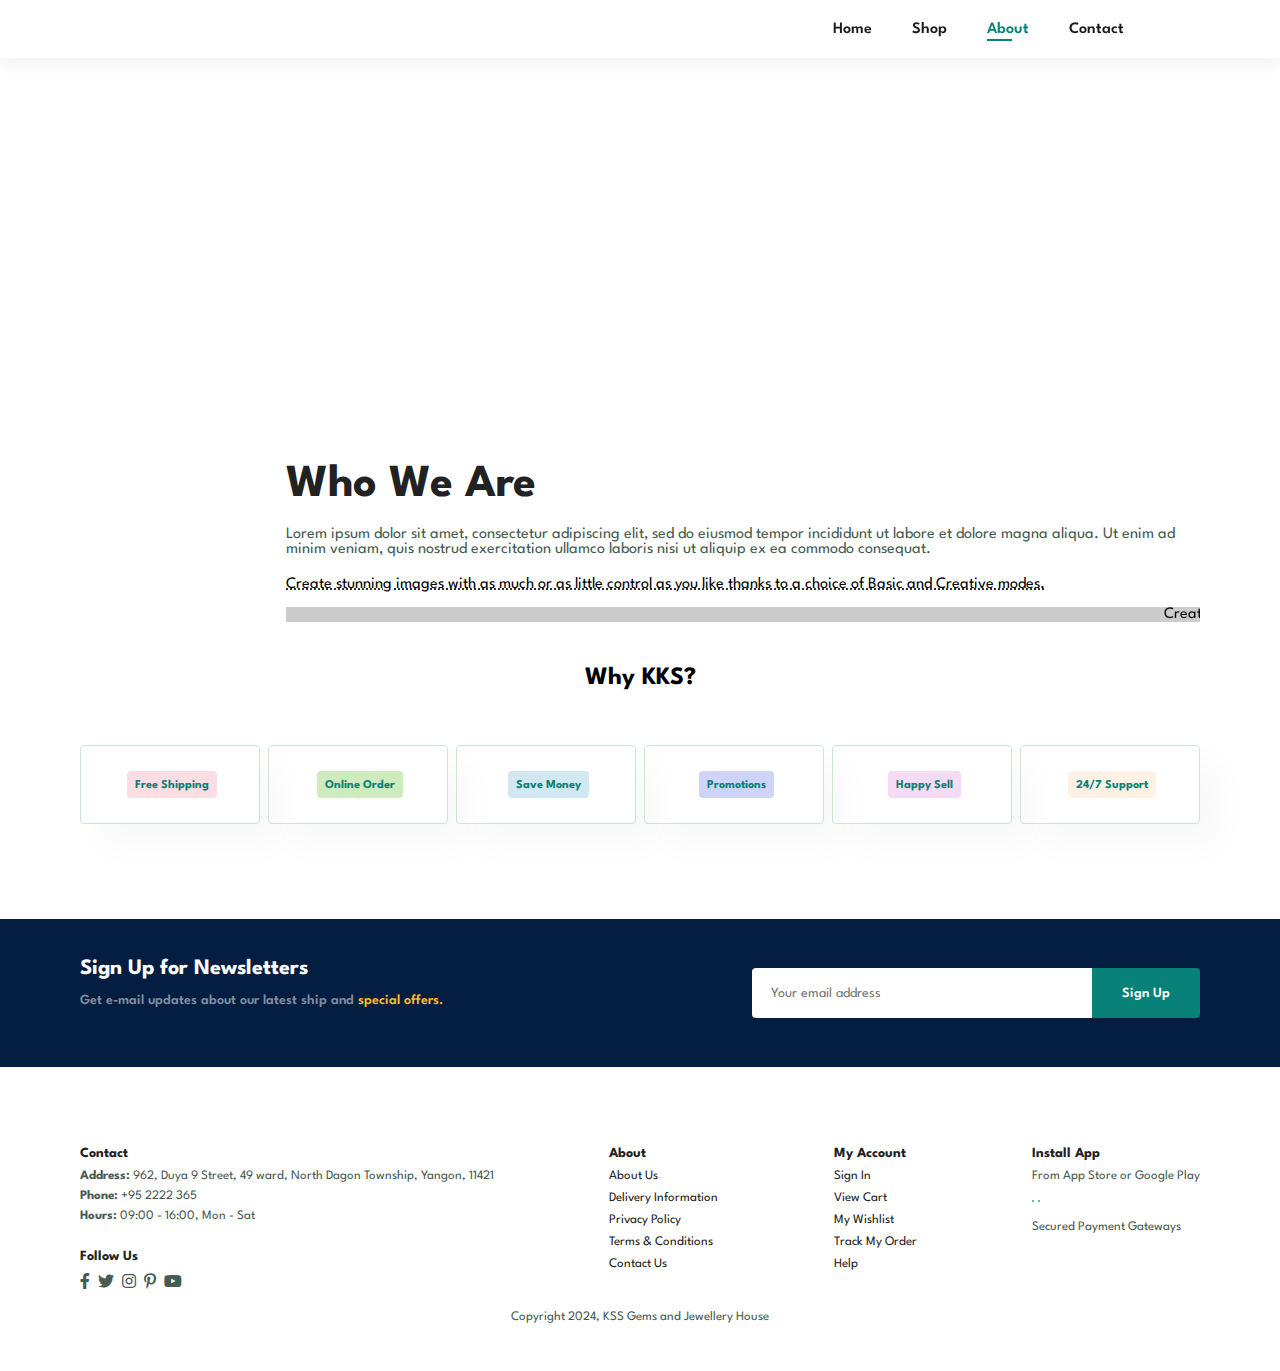
==== about.html @ e3e3e110 "Add files via upload" ====
<!DOCTYPE html>
<html lang="en">

    <head>
        <meta charset="UTF-8">
        <meta http-equiv="X-UA-Compatible" content="IE=edge">
        <meta name="viewport" content="width=device-width, initial-scale=1.0">
        <title>KKS | ABOUT</title>
        <link rel="stylesheet" href="https://pro.fontawesome.com/releases/v5.10.0/css/all.css" />

        <link rel="stylesheet" href="style.css">
    </head>

    <body>
        <section id="header">
            <a href="index.html"><img src="image/logo.png" class="logo" alt=""></a>

            <div>
                <ul id="navbar">
                    <li><a href="index.html">Home</a></li>
                    <li><a href="shop.html">Shop</a></li>
                    <li><a class="active" href="about.html">About</a></li>
                    <li><a href="contact.html">Contact</a></li>
                    <li id="lg-bag"><a href="cart.html"><i class="far fa-shopping-bag"></i></a></li>
                    <a href="#" id="close"><i class="far fa-times"></i></a>
                </ul>
            </div>
            <div id="mobile">
                <a href="cart.html"><i class="far fa-shopping-bag"></i></a>
                <i id="bar" class="fas fa-outdent"></i>
            </div>
        </section>

        <section id="page-header" class="about-header">
            <h2>#KnowUs</h2>
            <p>Read all case studies about our products!</p>
        </section>

        <section id="about-head" class="section-p1">
            <img src="image/celeb.jpeg" alt="">
            <div>
                <h2>Who We Are</h2>
                <p>
                    Lorem ipsum dolor sit amet, consectetur adipiscing elit, sed do eiusmod tempor incididunt ut labore et dolore magna aliqua. Ut enim ad minim veniam, quis nostrud exercitation ullamco laboris nisi ut aliquip ex ea commodo consequat.
                </p>
                <abbr title="">Create stunning images with as much or as little control as you like thanks to a choice of Basic and Creative modes.</abbr>
                <br><br>
                <marquee bgcolor="#ccc" loop="-1" scrollamount="5" width="100%">Create stunning images with as much or as little control as you like thanks to a choice of Basic and Creative modes.</marquee>
            </div>
        </section>
        <h3 style="text-align: center; font-size: 25px;">Why KKS?</h3>
        <section id="feature" class="section-p1">
            <div class="fe-box">
                <img src="img/features/f1.png" alt="">
                <h6>Free Shipping</h6>
            </div>
            <div class="fe-box">
                <img src="img/features/f2.png" alt="">
                <h6>Online Order</h6>
            </div>
            <div class="fe-box">
                <img src="img/features/f3.png" alt="">
                <h6>Save Money</h6>
            </div>
            <div class="fe-box">
                <img src="img/features/f4.png" alt="">
                <h6>Promotions</h6>
            </div>
            <div class="fe-box">
                <img src="img/features/f5.png" alt="">
                <h6>Happy Sell</h6>
            </div>
            <div class="fe-box">
                <img src="img/features/f6.png" alt="">
                <h6>24/7 Support</h6>
            </div>
        </section>

        <section id="newsletter" class="section-p1 section-m1">
            <div class="newstext">
                <h4>Sign Up for Newsletters</h4>
                <p>Get e-mail updates about our latest ship and <span>special offers.</span></p>
            </div>
            <div class="form">
                <input type="text" placeholder="Your email address">
                <button class="normal">Sign Up</button>
            </div>
        </section>

        <footer class="section-p1">
            <div class="col">
                <img src="image/logo.png" alt="">
                <h4>Contact</h4>
                <p><strong>Address:</strong> 962, Duya 9 Street, 49 ward, North Dagon Township, Yangon, 11421</p>
                <p><strong>Phone:</strong> +95 2222 365</p>
                <p><strong>Hours:</strong> 09:00 - 16:00, Mon - Sat</p>
                <div class="follow">
                    <h4>Follow Us</h4>
                    <div class="icon">
                        <i class="fab fa-facebook-f"></i>
                        <i class="fab fa-twitter"></i>
                        <i class="fab fa-instagram"></i>
                        <i class="fab fa-pinterest-p"></i>
                        <i class="fab fa-youtube"></i>                        
                    </div>
                </div>
            </div>

            <div class="col">
                <h4>About</h4>
                <a href="#">About Us</a>
                <a href="#">Delivery Information</a>
                <a href="#">Privacy Policy</a>
                <a href="#">Terms & Conditions</a>
                <a href="#">Contact Us</a>
            </div>

            <div class="col">
                <h4>My Account</h4>
                <a href="#">Sign In</a>
                <a href="#">View Cart</a>
                <a href="#">My Wishlist</a>
                <a href="#">Track My Order</a>
                <a href="#">Help</a>
            </div>

            <div class="col install">
                <h4>Install App</h4>
                <p>From App Store or Google Play</p>
                <div class="row">
                    <img src="img/pay/app.jpg" alt="">
                    <img src="img/pay/play.jpg" alt="">
                </div>
                <p>Secured Payment Gateways</p>
                <img src="img/pay/pay.png" alt="">
            </div>

            <div class="copyright">
                <p>Copyright 2024, KSS Gems and Jewellery House</p>
            </div>
        </footer>

        <script src="script.js"></script>
    </body>

</html>
---- style.css ----
@import url("https://fonts.googleapis.com/css2?family=Spartan:wght@100;200;300;400;500;600;700;800;900&display=swap");
* {
  margin: 0;
  padding: 0;
  box-sizing: border-box;
  font-family: "Spartan", sans-serif;
}

html {
  scroll-behavior: smooth;
}

/* Global Styles */

h1 {
  font-size: 50px;
  line-height: 64px;
  color: #222;
}

h2 {
  font-size: 46px;
  line-height: 54px;
  color: #222;
}

h4 {
  font-size: 20px;
  color: #222;
}

h6 {
  font-weight: 700;
  font-size: 12px;
}

p {
  font-size: 16px;
  color: #465b52;
  margin: 15px 0 20px 0;
}

.section-p1 {
  padding: 40px 80px;
}

.section-m1 {
  margin: 40px 0;
}

button.normal {
  font-size: 14px;
  font-weight: 600;
  padding: 15px 30px;
  color: black;
  background-color: white;
  border-radius: 4px;
  cursor: pointer;
  border: none;
  outline: none;
  transition: 0.2s;
}

button.white {
  font-size: 13px;
  font-weight: 600;
  padding: 11px 18px;
  color: black;
  background-color: transparent;
  cursor: pointer;
  border: 1px solid black;
  outline: none;
  transition: 0.2s;
}

body {
  width: 100%;
}

#header {
  display: flex;
  align-items: center;
  justify-content: space-between;
  padding: 20px 80px;
  background-color: white;
  box-shadow: 0 5px 15px rgba(0, 0, 0, 0.06);
  z-index: 999;
  position: sticky;
  top: 0;
  left: 0;
}

#header img {
  width: 100px;
}

#navbar {
  display: flex;
  align-items: center;
  justify-content: center;
}

#navbar li {
  list-style: none;
  padding: 0 20px;
  position: relative;
}

#navbar li a {
  text-decoration: none;
  font-size: 16px;
  font-weight: 600;
  color: #1a1a1a;
  transition: 0.3s ease;
}

#navbar li a:hover,
#navbar li a.active {
  color: #088178;
}

#navbar li a.active::after,
#navbar li a:hover::after {
  content: "";
  width: 30%;
  height: 2px;
  background: #088178;
  position: absolute;
  bottom: -4px;
  left: 20px;
}

#mobile {
  display: none;
  align-items: center;
}

#close {
  display: none;
}

#hero {
  background-image: url("image/ban.jpeg");
  height: 90vh;
  width: 100%;
  background-size: cover;
  background-position: top 25% right 0;
  padding: 0 80px;
  display: flex;
  flex-direction: column;
  align-items: flex-end;
  justify-content: center;
  margin-bottom: 30px;
}

#hero h4 {
  padding-bottom: 15px;
}

#hero h1 {
  color: #088178;
}

#hero button {
  background-image: url("img/button.png");
  background-color: transparent;
  color: #088178;
  border: 0;
  padding: 14px 80px 14px 65px;
  background-repeat: no-repeat;
  cursor: pointer;
  font-weight:700;
  font-size: 15px;
}

#feature {
  display: flex;
  align-items: center;
  justify-content: space-between;
  flex-wrap: wrap;
}

#feature .fe-box {
  width: 180px;
  text-align: center;
  padding: 25px 15px;
  box-shadow: 20px 20px 34px rgba(0, 0, 0, 0.03);
  border: 1px solid #cce7d0;
  border-radius: 4px;
  margin: 15px 0;
}

#feature .fe-box:hover {
  box-shadow: 10px 10px 54px rgba(70, 62, 221, 0.1);
}

#feature .fe-box img {
  width: 100%;
  margin-bottom: 10px;
}

#feature .fe-box h6 {
  display: inline-block;
  padding: 9px 8px 6px 8px;
  line-height: 1;
  border-radius: 4px;
  color: #088178;
  background-color: #fddde4;
}

#feature .fe-box:nth-child(2) h6 {
  background-color: #cdebbc;
}
#feature .fe-box:nth-child(3) h6 {
  background-color: #d1e8f2;
}
#feature .fe-box:nth-child(4) h6 {
  background-color: #cdd4f8;
}
#feature .fe-box:nth-child(5) h6 {
  background-color: #f6dbf6;
}
#feature .fe-box:nth-child(6) h6 {
  background-color: #fff2e5;
}

#product1 {
  text-align: center;
}

#product1 .pro-container {
  display: flex;
  justify-content: space-between;
  padding: 20px;
  flex-wrap: wrap;
}

#product1 .pro {
  width: 23%;
  min-width: 250px;
  padding: 10px 12px;
  border: 1px solid lightgray;
  border-radius: 25px;
  cursor: pointer;
  box-shadow: 20px 20px 30px rgba(0, 0, 0, 0.02);
  margin: 15px 0;
  transition: 0.2s ease;
  position: relative;
}

#product .pro:hover {
  box-shadow: 20px 20px 30px rgba(0, 0, 0, 0.06);
}

#product1 .pro img{
  width: 100%;
  height: 200px;
  border-radius: 20px;
  border: 0.25px solid lightgray;
}

#product1 .pro .des {
  text-align: start;
  padding: 10px 0;
}

#product1 .pro .des span {
  color: #606063;
  font-size: 12px;
}

#product1 .pro .des h5 {
  padding-top: 7px;
  color: #1a1a1a;
  font-size: 14px;
}

#product1 .pro .des i {
  font-size: 12px;
  color: rgb(243, 181, 25);
}

#product1 .pro .des h4 {
  padding-top: 7px;
  font-size: 15px;
  font-weight: 700;
  color: black;
}

#product1 .pro .cart {
  width: 40px;
  height: 40px;
  line-height: 40px;
  border-radius: 50px;
  background-color: #e8f6ea;
  font-weight: 500;
  color: black;
  border: 1px solid #cce7d0;
  position: absolute;
  bottom: 20px;
  right: 10px;
}

#banner {
  display: flex;
  flex-direction: column;
  justify-content: center;
  align-items: center;
  text-align: center;
  background-image: url("img/banner/b2.jpg");
  width: 100%;
  height: 40vh;
  background-size: cover;
  background-position: center;
}

#banner h4 {
  color: white;
  font-size: 16px;
}

#banner h2 {
  color: white;
  font-size: 30px;
  padding: 10px 0;
}

#banner h2 span {
  color: #ef3636;
}

#banner button:hover {
  background: #088178;
  color: white;
}

#sm-banner {
  display: flex;
  justify-content: space-between;
  flex-wrap: wrap;
}

#sm-banner .banner-box {
  display: flex;
  flex-direction: column;
  justify-content: center;
  align-items: flex-start;
  background-image: url("img/banner/b17.jpg");
  min-width: 540px;
  height: 50vh;
  background-size: cover;
  background-position: center;
  padding: 30px;
}

#sm-banner .banner-box2 {
  background-image: url("image/ban.jpeg");
}

#sm-banner h4 {
  color: black;
  font-size: 20px;
  font-weight: 300;
}

#sm-banner h2 {
  color: black;
  font-size: 28px;
  font-weight: 800;
}

#sm-banner span {
  color: black;
  font-size: 14px;
  font-weight: 500;
  padding-bottom: 15px;
}

#sm-banner .banner-box:hover button {
  background: #088178;
  border: 1px solid #088178;
}

#banner3 .banner-box{
  display: flex;
  flex-direction: column;
  justify-content: center;
  align-items: flex-start;
  background-image: url("img/banner/b7.jpg");
  min-width: 30%;
  height: 30vh;
  background-size: cover;
  background-position: center;
  padding: 20px;
  margin-bottom: 20px;
}

#banner3 .banner-box2 {
  background-image: url("img/banner/b4.jpg");
}

#banner3 .banner-box3 {
  background-image: url("img/banner/b18.jpg");
}

#banner3 {
  display: flex;
  justify-content: space-between;
  flex-wrap: wrap;
  padding: 0 80px;
}

#banner3 h2 {
  color: white;
  font-weight: 900;
  font-size: 22px;
}

#banner3 h3 {
  color: #ec544e;
  font-weight: 800;
  font-size: 15px;
}

#newsletter {
  display: flex;
  justify-content: space-between;
  flex-wrap: wrap;
  align-items: center;
  background-image: url("img/banner/b14.png");
  background-repeat: no-repeat;
  background-position: 20% 30%;
  background-color: #041e42;
}

#newsletter h4 {
  font-size: 22px;
  font-weight: 700;
  color: white;
}

#newsletter p {
  font-size: 14px;
  font-weight: 600;
  color: #818ea0;
}

#newsletter p span {
  color: #ffbd27;
}

#newsletter .form {
  display: flex;
  width: 40%;
}

#newsletter input {
  height: 3.125rem;
  padding: 0 1.25em;
  font-size: 14px;
  width: 100%;
  border: 1px solid transparent;
  border-radius: 4px;
  outline: none;
  border-top-right-radius: 0;
  border-bottom-right-radius: 0;
}

#newsletter button {
  background-color: #088178;
  color: white;
  white-space: nowrap;
  border-top-left-radius: 0;
  border-bottom-left-radius: 0;
}

footer {
  display: flex;
  flex-wrap: wrap;
  justify-content: space-between;
}

footer img {
  width: 100px;
}

footer .col {
  display: flex;
  flex-direction: column;
  align-items: flex-start;
  margin-bottom: 20px;
}

footer .logo {
  margin-bottom: 30px;
}

footer h4 {
  font-size: 14px;
  padding-bottom: 10px;
}

footer p {
  font-size: 13px;
  margin: 0 0 8px 0;
}

footer a {
  font-size: 13px;
  text-decoration: none;
  color: #222;
  margin-bottom: 10px;
}

footer .follow {
  margin-top: 20px;
}

footer .follow i {
  color: #465b52;
  padding-right: 4px;
  cursor: pointer;
}

footer .install .row img {
  border: 1px solid #088178;
  border-radius: 6px;
}

footer .install img {
  margin: 10px 0 15px 0;
}

footer .follow i:hover,
footer a:hover {
  color: #088178;
}

footer .copyright {
  width: 100%;
  text-align: center;
}

@media (max-width:799px) {
  .section-p1 {
    padding: 40px 40px;
  }

  #navbar {
    display: flex;
    flex-direction: column;
    align-items: flex-start;
    justify-content: flex-start;
    position: fixed;
    top: 0;
    right: -300px;
    height: 100vh;
    width: 300px;
    background-color: #E3E6F3;
    box-shadow: 0 40px 60px rgba(0, 0, 0, 0.1);
    padding: 80px 0 0 10px;
    transition: 0.3s;
  }

  #navbar.active{
    right: 0px;
  }

  #navbar li {
    margin-bottom: 25px;
  }

  #mobile {
    display: flex;
    align-items: center;
  }

  #mobile i {
    color: #1a1a1a;
    font-size: 24px;
    padding-left: 20px;
  }

  #close {
    display: initial;
    position: absolute;
    top: 30px;
    left: 30px;
    color: #222;
    font-size: 24px;
  }

  #lg-bag {
    display: none;
  }

  #hero {
    height: 70vh;
    padding: 0 80px;
    background-position: top 30% right 30%;
  }

  #feature {
    justify-content: center;
  }

  #feature .fe-box {
    margin: 15px 15px;
  }

  #product1 .fe-box {
    margin: 15px 15px;
  }

  #product1 .pro-container {
    justify-content: center;
  }

  #product1 .pro {
    margin: 15px;
  }

  #banner {
    height: 30vh;
  }

  #sm-banner .banner-box {
    min-width: 100%;
    height: 30vh;
  }

  #banner3 {
    padding: 0 40px;
  }

  #banner3 .banner-box {
    width: 28%;
  }

  #newsletter .form {
    width: 70%;
  }

  #form-details {
    padding: 40px;
  }

  #form-details form {
    width: 50%;
  }
}

@media (max-width: 477px) {
  .section-p1 {
    padding: 20px;
  }

  #header {
    padding: 10px 30px;
  }

  h1 {
    font-size: 38px;
  }

  h2 {
    font-size: 32px;
  }

  #hero {
    padding: 0 20px;
    background-position: 55%;
  }

  #feature {
    justify-content: space-between;
  }

  #feature .fe-box {
    width: 155px;
    margin: 0 0 15px 0;
  }

  #product1 .pro {
    width: 100%;
  }

  #banner {
    height: 40vh;
  }

  #sm-banner .banner-box {
    height: 40vh;
  }

  #sm-banner .banner-box2 {
    margin-top: 20px;
  }

  #banner3 {
    padding: 0 20px;
  }

  #banner3 .banner-box {
    width: 100%;
  }

  #newsletter {
    padding: 40px 20px;
  }

  #newsletter .form {
    width: 100%;
  }

  footer .copyright {
    text-align: start;
  }

  #about-head {
    flex-direction: column;
  }

  #about-head img {
    width: 100%;
    margin-bottom: 20px;
  }

  #about-head div {
    padding-left: 0px;
  }

  #about-app .video {
    width: 100%;
  }

  #contact-details {
    flex-direction: column;
  }

  #contact-details .details {
    width: 100%;
    margin-bottom: 30px;
  }

  #contact-details .map {
    width: 100%;
  }

  #form-details {
    margin: 10px;
    padding: 30px 10px;
    flex-wrap: wrap;
  }

  #form-details form {
    width: 100%;
    margin-bottom: 30px;
  }
}

#page-header {
  background-image: url("img/banner/b2.jpg");
  width: 100%;
  height: 40vh;
  background-size: cover;
  display: flex;
  justify-content: center;
  text-align: center;
  flex-direction: column;
  padding: 14px;
}

#page-header h2,
#page-header p {
  color: white;
}

#pagination {
  text-align: center;
}

#pagination a {
  text-decoration: none;
  background-color: #088178;
  padding: 15px 20px;
  border-radius: 4px;
  color: white;
  font-weight: 600;
}

#pagination a i {
  font-size: 16px;
  font-weight: 600;
}

#prodetails {
  display: flex;
  margin-top: 20px;
}

#prodetails .single-pro-image {
  width: 40%;
  margin-right: 50px;
}

.small-img-group {
  display: flex;
  justify-content: space-between;
}

.small-img-col {
  flex-basis: 24%;
  cursor: pointer;
}

#prodetails .single-pro-details {
  width: 50%;
  padding-top: 30px;
}

#prodetails .single-pro-details h4 {
  padding: 40px 0 20px 0;
}

#prodetails .single-pro-details h2 {
  font-size: 26px;
}

#prodetails .single-pro-details select {
  display: block;
  padding: 5px 10px;
  margin-bottom: 10px;
}

#prodetails .single-pro-details input {
  width: 50px;
  height: 47px;
  padding-left: 10px;
  font-size: 16px;
  margin-right: 10px;
}

#prodetails .single-pro-details input:focus {
  outline: none;
}

#prodetails .single-pro-details button {
  background: #088178;
  color: white;
}

#prodetails .single-pro-details span {
  line-height: 25px;
}

#page-header .blog-header {
  background-image: url("img/banner/b19.jpg");
}

#blog {
  padding: 150px 150px 0 150px;
}

#blog .blog-box {
  display: flex;
  align-items: center;
  width: 100%;
  position: relative;
  padding-bottom: 90px;
}

#blog .blog-img {
  width: 50%;
  margin-right: 40px;
}

#blog img {
  width: 100%;
  height: 300px;
  object-fit: cover;
}

#blog .blog-details {
  width: 50%;
}

#blog .blog-details a {
  text-decoration: none;
  font-size: 11px;
  color: black;
  font-weight: 700;
  position: relative;
  transition: 0.3s;
}

#blog .blog-details a::after {
  content: "";
  width: 50px;
  height: 1px;
  background-color: black;
  position: absolute;
  top: 4px;
  right: -60px;
}

#blog .blog-details a:hover {
  color: #088178;
}

#blog .blog-details a:hover::after {
  background-color: #088178;
}

#blog .blog-box h1 {
  position: absolute;
  top: -40px;
  left: 0;
  font-size: 70px;
  font-weight: 700;
  color: #c9cbce;
  z-index: -9;
}

#page-header .about-header {
  background-image: url("img/about/banner.png");
}

#about-head {
  display: flex;
  align-items: center;
}

#about-head img {
  width: 25%;
  height: auto;
}

#about-head div {
  padding-left: 40px;
}

#about-app {
  text-align: center;
}

#about-app .video {
  width: 70%;
  height: 100%;
  margin: 30px auto 0 auto;
}

#about-app .video video {
  width: 100%;
  height: 100%;
  border-radius: 20px;
}

#contact-details {
  display: flex;
  align-items: center;
  justify-content: space-between;
}

#contact-details .details {
  width: 40%;
}

#contact-details .details span,
#form-details form span {
  font-size: 12px;
}

#contact-details .details h2,
#form-details form h2 {
  font-size: 26px;
  line-height: 35px;
  padding: 20px 0;
}

#contact-details .details h3 {
  font-size: 16px;
  padding-bottom: 15px;
}

#contact-details .details li {
  list-style: none;
  display: flex;
  padding: 10px 0;
}

#contact-details .details li i {
  font-size: 14px;
  padding-right: 22px;
}

#contact-details .details li p {
  margin: 0;
  font-size: 14px;
}

#contact-details .map {
  width: 55%;
  height: 400px;
}

#contact-details .map iframe{
  width: 100%;
  height: 100%;
}

#form-details {
  display: flex;
  justify-content: space-between;
  margin: 30px;
  padding: 80px;
  border: 1px solid #e1e1e1;
}

#form-details form {
  width: 65%;
  display: flex;
  flex-direction: column;
  align-items: flex-start;
}

#form-details form input,
#form-details form textarea {
  width: 100%;
  padding: 12px 15px;
  outline: none;
  margin-bottom: 20px;
  border: 1px solid #e8f6ea;
}

#form-details form button {
  background-color: #088178;
  color: white;
}

#form-details .people div {
  padding-bottom: 25px;
  display: flex;
  align-items: flex-start;
}

#form-details .people div img {
  width: 65px;
  height: 65px;
  object-fit: cover;
  margin-right: 15px;
}

#form-details .people div p {
  margin: 0;
  font-size: 13px;
  line-height: 25px;
}

#form-details .people div p span {
  display: block;
  font-size: 16px;
  font-weight: 600;
  color: black;
}
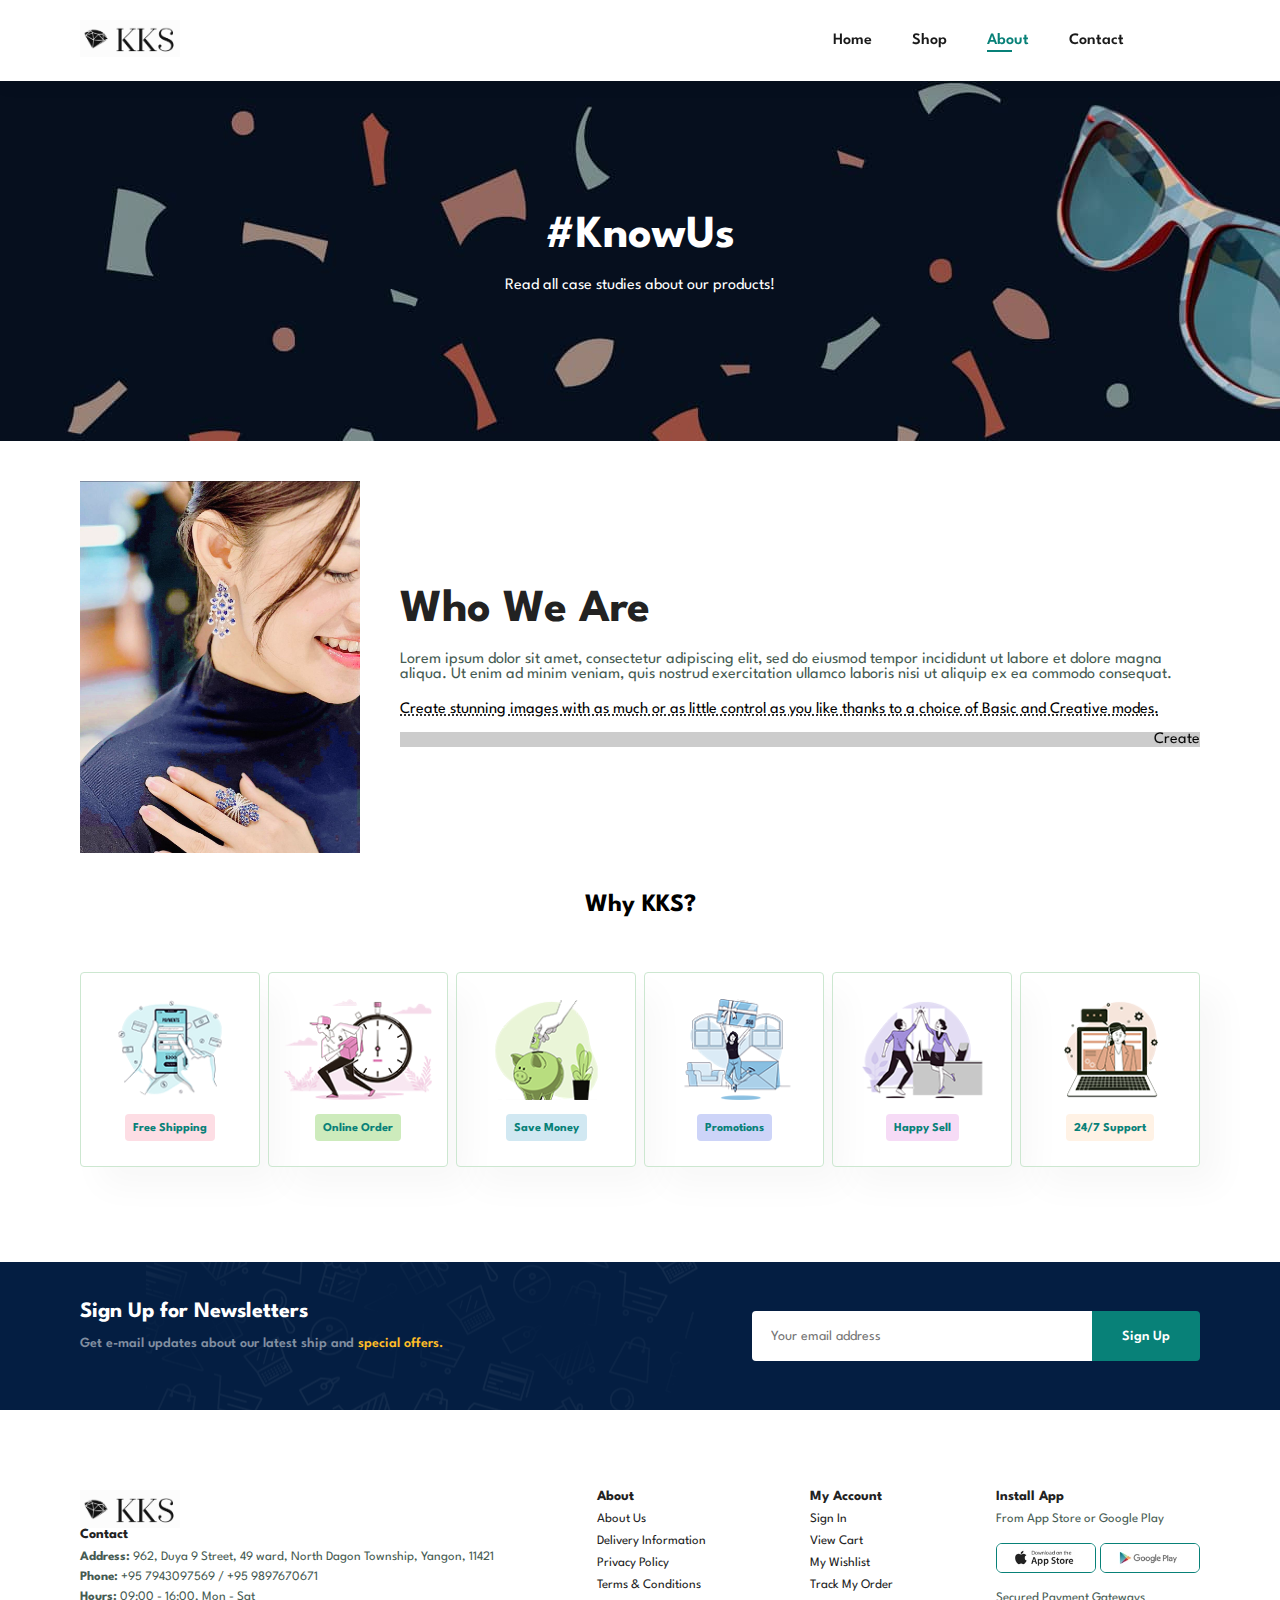
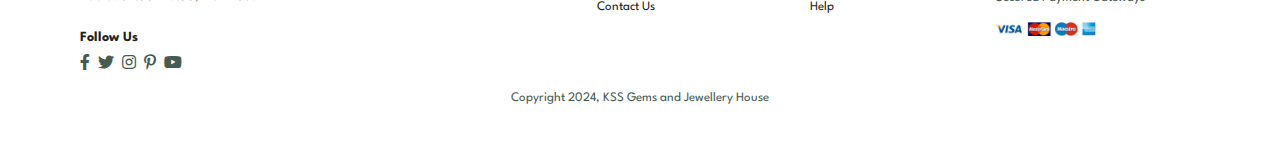
==== commit 07ccf5af: "Update about.html" ====
--- a/about.html
+++ b/about.html
@@ -92,7 +92,7 @@
                 <img src="image/logo.png" alt="">
                 <h4>Contact</h4>
                 <p><strong>Address:</strong> 962, Duya 9 Street, 49 ward, North Dagon Township, Yangon, 11421</p>
-                <p><strong>Phone:</strong> +95 2222 365</p>
+                <p><strong>Phone:</strong> +95 7943097569 / +95 9897670671</p>
                 <p><strong>Hours:</strong> 09:00 - 16:00, Mon - Sat</p>
                 <div class="follow">
                     <h4>Follow Us</h4>
@@ -143,4 +143,4 @@
         <script src="script.js"></script>
     </body>
 
-</html>+</html>
--- a/style.css
+++ b/style.css
@@ -539,6 +539,311 @@
 footer .copyright {
   width: 100%;
   text-align: center;
+}
+
+#page-header {
+  background-image: url("img/banner/b2.jpg");
+  width: 100%;
+  height: 40vh;
+  background-size: cover;
+  display: flex;
+  justify-content: center;
+  text-align: center;
+  flex-direction: column;
+  padding: 14px;
+}
+
+#page-header h2,
+#page-header p {
+  color: white;
+}
+
+#pagination {
+  text-align: center;
+}
+
+#pagination a {
+  text-decoration: none;
+  background-color: #088178;
+  padding: 15px 20px;
+  border-radius: 4px;
+  color: white;
+  font-weight: 600;
+}
+
+#pagination a i {
+  font-size: 16px;
+  font-weight: 600;
+}
+
+#prodetails {
+  display: flex;
+  margin-top: 20px;
+}
+
+#prodetails .single-pro-image {
+  width: 40%;
+  margin-right: 50px;
+}
+
+.small-img-group {
+  display: flex;
+  justify-content: space-between;
+}
+
+.small-img-col {
+  flex-basis: 24%;
+  cursor: pointer;
+}
+
+#prodetails .single-pro-details {
+  width: 50%;
+  padding-top: 30px;
+}
+
+#prodetails .single-pro-details h4 {
+  padding: 40px 0 20px 0;
+}
+
+#prodetails .single-pro-details h2 {
+  font-size: 26px;
+}
+
+#prodetails .single-pro-details select {
+  display: block;
+  padding: 5px 10px;
+  margin-bottom: 10px;
+}
+
+#prodetails .single-pro-details input {
+  width: 50px;
+  height: 47px;
+  padding-left: 10px;
+  font-size: 16px;
+  margin-right: 10px;
+}
+
+#prodetails .single-pro-details input:focus {
+  outline: none;
+}
+
+#prodetails .single-pro-details button {
+  background: #088178;
+  color: white;
+}
+
+#prodetails .single-pro-details span {
+  line-height: 25px;
+}
+
+#page-header .blog-header {
+  background-image: url("img/banner/b19.jpg");
+}
+
+#blog {
+  padding: 150px 150px 0 150px;
+}
+
+#blog .blog-box {
+  display: flex;
+  align-items: center;
+  width: 100%;
+  position: relative;
+  padding-bottom: 90px;
+}
+
+#blog .blog-img {
+  width: 50%;
+  margin-right: 40px;
+}
+
+#blog img {
+  width: 100%;
+  height: 300px;
+  object-fit: cover;
+}
+
+#blog .blog-details {
+  width: 50%;
+}
+
+#blog .blog-details a {
+  text-decoration: none;
+  font-size: 11px;
+  color: black;
+  font-weight: 700;
+  position: relative;
+  transition: 0.3s;
+}
+
+#blog .blog-details a::after {
+  content: "";
+  width: 50px;
+  height: 1px;
+  background-color: black;
+  position: absolute;
+  top: 4px;
+  right: -60px;
+}
+
+#blog .blog-details a:hover {
+  color: #088178;
+}
+
+#blog .blog-details a:hover::after {
+  background-color: #088178;
+}
+
+#blog .blog-box h1 {
+  position: absolute;
+  top: -40px;
+  left: 0;
+  font-size: 70px;
+  font-weight: 700;
+  color: #c9cbce;
+  z-index: -9;
+}
+
+#page-header .about-header {
+  background-image: url("img/about/banner.png");
+}
+
+#about-head {
+  display: flex;
+  align-items: center;
+}
+
+#about-head img {
+  width: 25%;
+  height: auto;
+}
+
+#about-head div {
+  padding-left: 40px;
+}
+
+#about-app {
+  text-align: center;
+}
+
+#about-app .video {
+  width: 70%;
+  height: 100%;
+  margin: 30px auto 0 auto;
+}
+
+#about-app .video video {
+  width: 100%;
+  height: 100%;
+  border-radius: 20px;
+}
+
+#contact-details {
+  display: flex;
+  align-items: center;
+  justify-content: space-between;
+}
+
+#contact-details .details {
+  width: 40%;
+}
+
+#contact-details .details span,
+#form-details form span {
+  font-size: 12px;
+}
+
+#contact-details .details h2,
+#form-details form h2 {
+  font-size: 26px;
+  line-height: 35px;
+  padding: 20px 0;
+}
+
+#contact-details .details h3 {
+  font-size: 16px;
+  padding-bottom: 15px;
+}
+
+#contact-details .details li {
+  list-style: none;
+  display: flex;
+  padding: 10px 0;
+}
+
+#contact-details .details li i {
+  font-size: 14px;
+  padding-right: 22px;
+}
+
+#contact-details .details li p {
+  margin: 0;
+  font-size: 14px;
+}
+
+#contact-details .map {
+  width: 55%;
+  height: 400px;
+}
+
+#contact-details .map iframe{
+  width: 100%;
+  height: 100%;
+}
+
+#form-details {
+  display: flex;
+  justify-content: space-between;
+  margin: 30px;
+  padding: 80px;
+  border: 1px solid #e1e1e1;
+}
+
+#form-details form {
+  width: 65%;
+  display: flex;
+  flex-direction: column;
+  align-items: flex-start;
+}
+
+#form-details form input,
+#form-details form textarea {
+  width: 100%;
+  padding: 12px 15px;
+  outline: none;
+  margin-bottom: 20px;
+  border: 1px solid #e8f6ea;
+}
+
+#form-details form button {
+  background-color: #088178;
+  color: white;
+}
+
+#form-details .people div {
+  padding-bottom: 25px;
+  display: flex;
+  align-items: flex-start;
+}
+
+#form-details .people div img {
+  width: 65px;
+  height: 65px;
+  object-fit: cover;
+  margin-right: 15px;
+}
+
+#form-details .people div p {
+  margin: 0;
+  font-size: 13px;
+  line-height: 25px;
+}
+
+#form-details .people div p span {
+  display: block;
+  font-size: 16px;
+  font-weight: 600;
+  color: black;
 }
 
 @media (max-width:799px) {
@@ -758,308 +1063,3 @@
     margin-bottom: 30px;
   }
 }
-
-#page-header {
-  background-image: url("img/banner/b2.jpg");
-  width: 100%;
-  height: 40vh;
-  background-size: cover;
-  display: flex;
-  justify-content: center;
-  text-align: center;
-  flex-direction: column;
-  padding: 14px;
-}
-
-#page-header h2,
-#page-header p {
-  color: white;
-}
-
-#pagination {
-  text-align: center;
-}
-
-#pagination a {
-  text-decoration: none;
-  background-color: #088178;
-  padding: 15px 20px;
-  border-radius: 4px;
-  color: white;
-  font-weight: 600;
-}
-
-#pagination a i {
-  font-size: 16px;
-  font-weight: 600;
-}
-
-#prodetails {
-  display: flex;
-  margin-top: 20px;
-}
-
-#prodetails .single-pro-image {
-  width: 40%;
-  margin-right: 50px;
-}
-
-.small-img-group {
-  display: flex;
-  justify-content: space-between;
-}
-
-.small-img-col {
-  flex-basis: 24%;
-  cursor: pointer;
-}
-
-#prodetails .single-pro-details {
-  width: 50%;
-  padding-top: 30px;
-}
-
-#prodetails .single-pro-details h4 {
-  padding: 40px 0 20px 0;
-}
-
-#prodetails .single-pro-details h2 {
-  font-size: 26px;
-}
-
-#prodetails .single-pro-details select {
-  display: block;
-  padding: 5px 10px;
-  margin-bottom: 10px;
-}
-
-#prodetails .single-pro-details input {
-  width: 50px;
-  height: 47px;
-  padding-left: 10px;
-  font-size: 16px;
-  margin-right: 10px;
-}
-
-#prodetails .single-pro-details input:focus {
-  outline: none;
-}
-
-#prodetails .single-pro-details button {
-  background: #088178;
-  color: white;
-}
-
-#prodetails .single-pro-details span {
-  line-height: 25px;
-}
-
-#page-header .blog-header {
-  background-image: url("img/banner/b19.jpg");
-}
-
-#blog {
-  padding: 150px 150px 0 150px;
-}
-
-#blog .blog-box {
-  display: flex;
-  align-items: center;
-  width: 100%;
-  position: relative;
-  padding-bottom: 90px;
-}
-
-#blog .blog-img {
-  width: 50%;
-  margin-right: 40px;
-}
-
-#blog img {
-  width: 100%;
-  height: 300px;
-  object-fit: cover;
-}
-
-#blog .blog-details {
-  width: 50%;
-}
-
-#blog .blog-details a {
-  text-decoration: none;
-  font-size: 11px;
-  color: black;
-  font-weight: 700;
-  position: relative;
-  transition: 0.3s;
-}
-
-#blog .blog-details a::after {
-  content: "";
-  width: 50px;
-  height: 1px;
-  background-color: black;
-  position: absolute;
-  top: 4px;
-  right: -60px;
-}
-
-#blog .blog-details a:hover {
-  color: #088178;
-}
-
-#blog .blog-details a:hover::after {
-  background-color: #088178;
-}
-
-#blog .blog-box h1 {
-  position: absolute;
-  top: -40px;
-  left: 0;
-  font-size: 70px;
-  font-weight: 700;
-  color: #c9cbce;
-  z-index: -9;
-}
-
-#page-header .about-header {
-  background-image: url("img/about/banner.png");
-}
-
-#about-head {
-  display: flex;
-  align-items: center;
-}
-
-#about-head img {
-  width: 25%;
-  height: auto;
-}
-
-#about-head div {
-  padding-left: 40px;
-}
-
-#about-app {
-  text-align: center;
-}
-
-#about-app .video {
-  width: 70%;
-  height: 100%;
-  margin: 30px auto 0 auto;
-}
-
-#about-app .video video {
-  width: 100%;
-  height: 100%;
-  border-radius: 20px;
-}
-
-#contact-details {
-  display: flex;
-  align-items: center;
-  justify-content: space-between;
-}
-
-#contact-details .details {
-  width: 40%;
-}
-
-#contact-details .details span,
-#form-details form span {
-  font-size: 12px;
-}
-
-#contact-details .details h2,
-#form-details form h2 {
-  font-size: 26px;
-  line-height: 35px;
-  padding: 20px 0;
-}
-
-#contact-details .details h3 {
-  font-size: 16px;
-  padding-bottom: 15px;
-}
-
-#contact-details .details li {
-  list-style: none;
-  display: flex;
-  padding: 10px 0;
-}
-
-#contact-details .details li i {
-  font-size: 14px;
-  padding-right: 22px;
-}
-
-#contact-details .details li p {
-  margin: 0;
-  font-size: 14px;
-}
-
-#contact-details .map {
-  width: 55%;
-  height: 400px;
-}
-
-#contact-details .map iframe{
-  width: 100%;
-  height: 100%;
-}
-
-#form-details {
-  display: flex;
-  justify-content: space-between;
-  margin: 30px;
-  padding: 80px;
-  border: 1px solid #e1e1e1;
-}
-
-#form-details form {
-  width: 65%;
-  display: flex;
-  flex-direction: column;
-  align-items: flex-start;
-}
-
-#form-details form input,
-#form-details form textarea {
-  width: 100%;
-  padding: 12px 15px;
-  outline: none;
-  margin-bottom: 20px;
-  border: 1px solid #e8f6ea;
-}
-
-#form-details form button {
-  background-color: #088178;
-  color: white;
-}
-
-#form-details .people div {
-  padding-bottom: 25px;
-  display: flex;
-  align-items: flex-start;
-}
-
-#form-details .people div img {
-  width: 65px;
-  height: 65px;
-  object-fit: cover;
-  margin-right: 15px;
-}
-
-#form-details .people div p {
-  margin: 0;
-  font-size: 13px;
-  line-height: 25px;
-}
-
-#form-details .people div p span {
-  display: block;
-  font-size: 16px;
-  font-weight: 600;
-  color: black;
-}